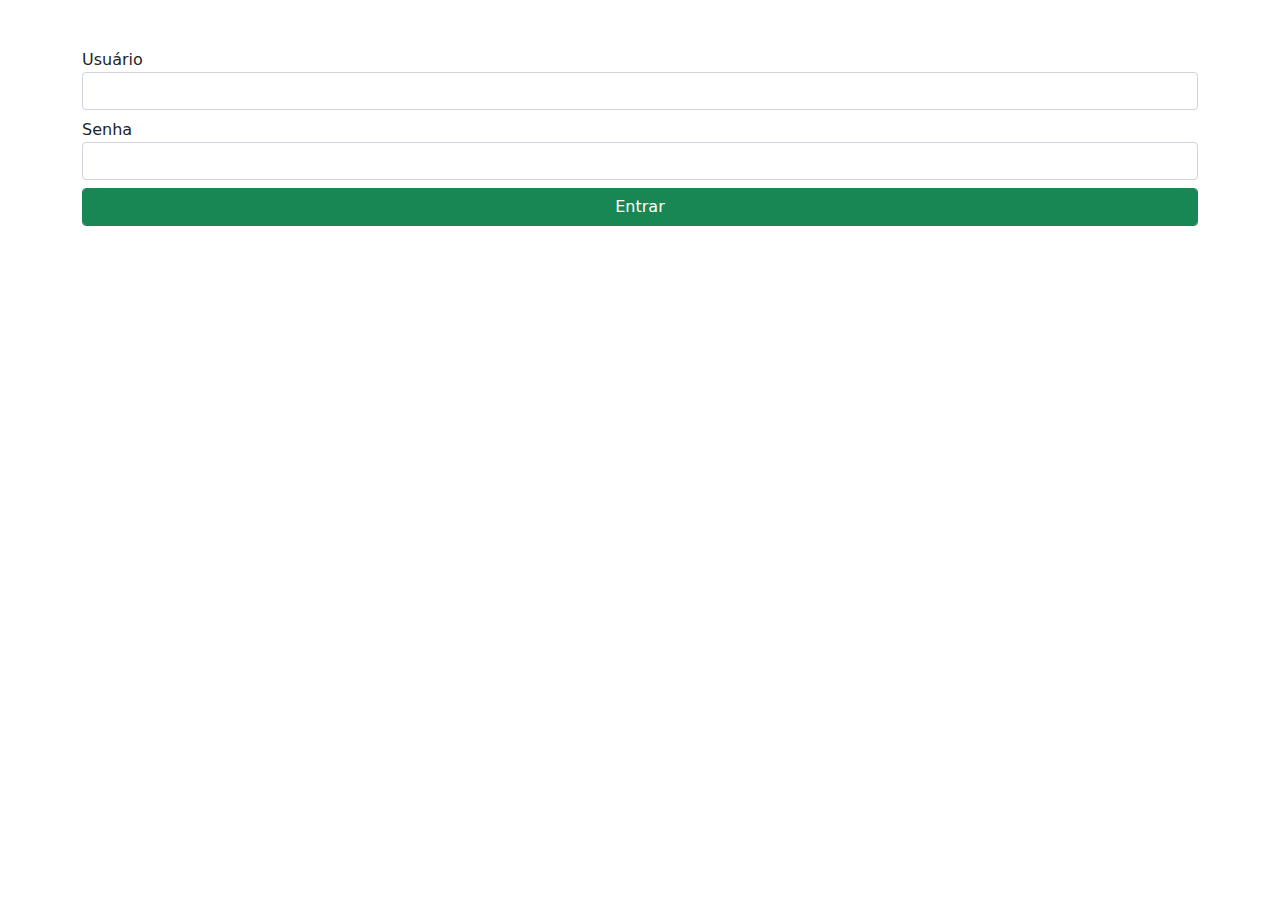
==== index.html @ b09eb182 "d1" ====
<!doctype html>
<html lang="pt-br">
  <head>
    <!-- Required meta tags -->
    <meta charset="utf-8">
    <meta name="viewport" content="width=device-width, initial-scale=1">
    <script type="text/javascript" src="javascript.js"></script>
    <link rel="stylesheet" type="text/css" href="estilo.css">

    <!-- Bootstrap CSS -->
    <link href="css/bootstrap.min.css" rel="stylesheet" 
    >

    <title>Dentista</title>
  </head>
  <body>
  		<div class="container mt-5">
	  		<div class="form-group">
	  			<label for="usuario" >Usuário</label>
	  			<input class="form-control" type="text" id="usuario">
	  		</div>	   
	  		<div class="form-group mt-2">
	  			<label for="senha">Senha</label>
	  			<input class="form-control" type="password" id="senha">
	  		</div>
	  		<div class="form-group">  			
	  			<button id="entrar" type="button" class="btn btn-success form-control mt-2">Entrar</button>
	  		</div>
  		</div>



    <!-- Optional JavaScript; choose one of the two! -->

    <!-- Option 1: Bootstrap Bundle with Popper -->
    <script src="../js/bootstrap.bundle.min.js" integrity="sha384-ygbV9kiqUc6oa4msXn9868pTtWMgiQaeYH7/t7LECLbyPA2x65Kgf80OJFdroafW" crossorigin="anonymous"></script>

    <!-- Option 2: Separate Popper and Bootstrap JS -->
    <!--
    <script src="https://cdn.jsdelivr.net/npm/@popperjs/core@2.5.4/dist/umd/popper.min.js" integrity="sha384-q2kxQ16AaE6UbzuKqyBE9/u/KzioAlnx2maXQHiDX9d4/zp8Ok3f+M7DPm+Ib6IU" crossorigin="anonymous"></script>
    <script src="https://cdn.jsdelivr.net/npm/bootstrap@5.0.0-beta1/dist/js/bootstrap.min.js" integrity="sha384-pQQkAEnwaBkjpqZ8RU1fF1AKtTcHJwFl3pblpTlHXybJjHpMYo79HY3hIi4NKxyj" crossorigin="anonymous"></script>
    -->
  </body>
</html>
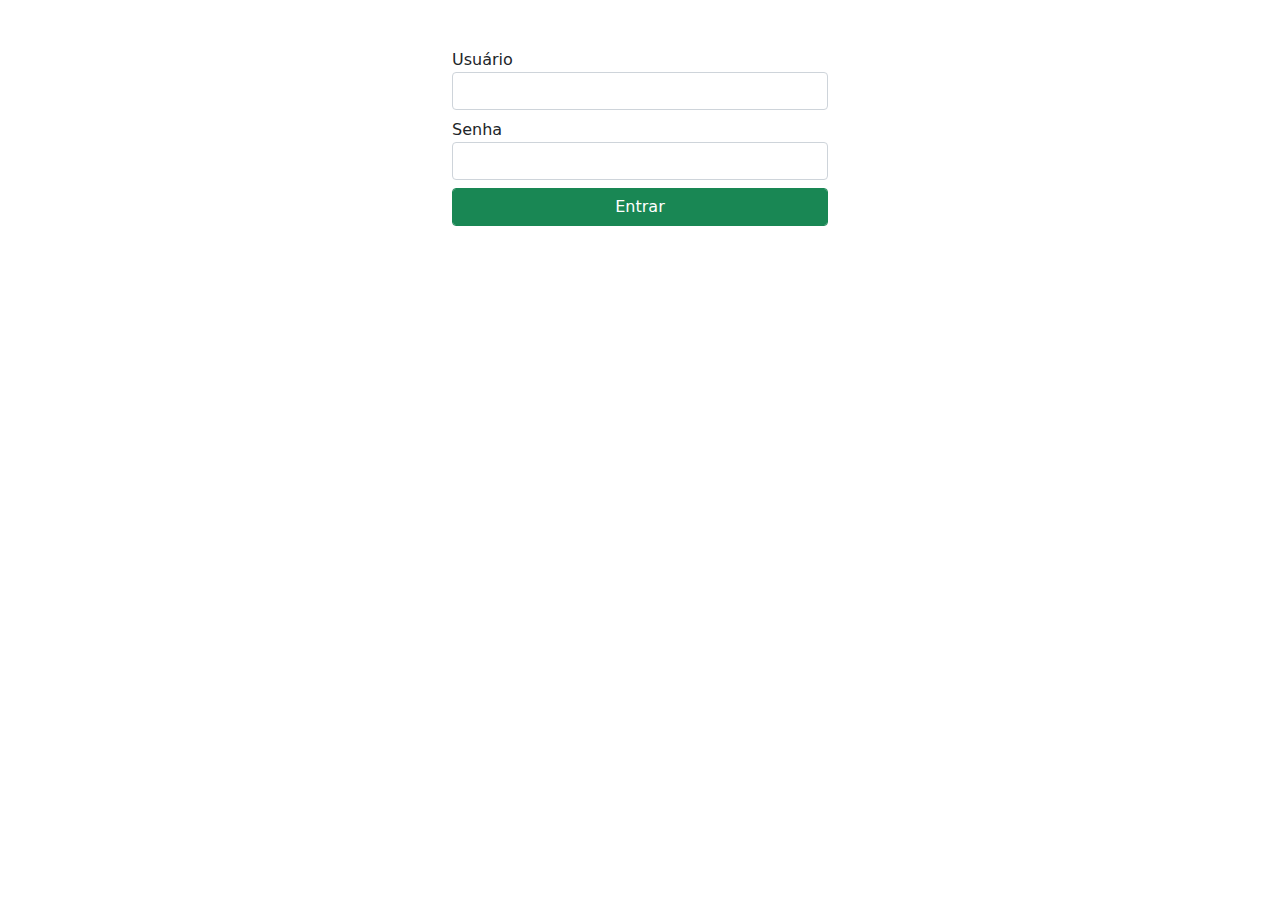
==== commit 44c36082: "d2" ====
--- a/index.html
+++ b/index.html
@@ -14,7 +14,7 @@
     <title>Dentista</title>
   </head>
   <body>
-  		<div class="container mt-5">
+  		<div class="container mt-5" id="principal">
 	  		<div class="form-group">
 	  			<label for="usuario" >Usuário</label>
 	  			<input class="form-control" type="text" id="usuario">
@@ -24,7 +24,7 @@
 	  			<input class="form-control" type="password" id="senha">
 	  		</div>
 	  		<div class="form-group">  			
-	  			<button id="entrar" type="button" class="btn btn-success form-control mt-2">Entrar</button>
+	 			<button id="entrar" type="button" class="btn btn-success form-control mt-2" onclick="entrar()" >Entrar</button>
 	  		</div>
   		</div>
 
@@ -33,7 +33,7 @@
     <!-- Optional JavaScript; choose one of the two! -->
 
     <!-- Option 1: Bootstrap Bundle with Popper -->
-    <script src="../js/bootstrap.bundle.min.js" integrity="sha384-ygbV9kiqUc6oa4msXn9868pTtWMgiQaeYH7/t7LECLbyPA2x65Kgf80OJFdroafW" crossorigin="anonymous"></script>
+    <script src="../js/bootstrap.bundle.min.js"></script>
 
     <!-- Option 2: Separate Popper and Bootstrap JS -->
     <!--
--- a/estilo.css
+++ b/estilo.css
@@ -0,0 +1,17 @@
+#principal{
+	width: 400px;	
+}
+.alinhar{
+	text-align: center;		
+}
+.margem{
+	margin-left: 50px;
+}
+.fontes{
+	font-size: 100px;
+	color: red;	
+}
+
+.item{
+	padding-top: 80px;
+}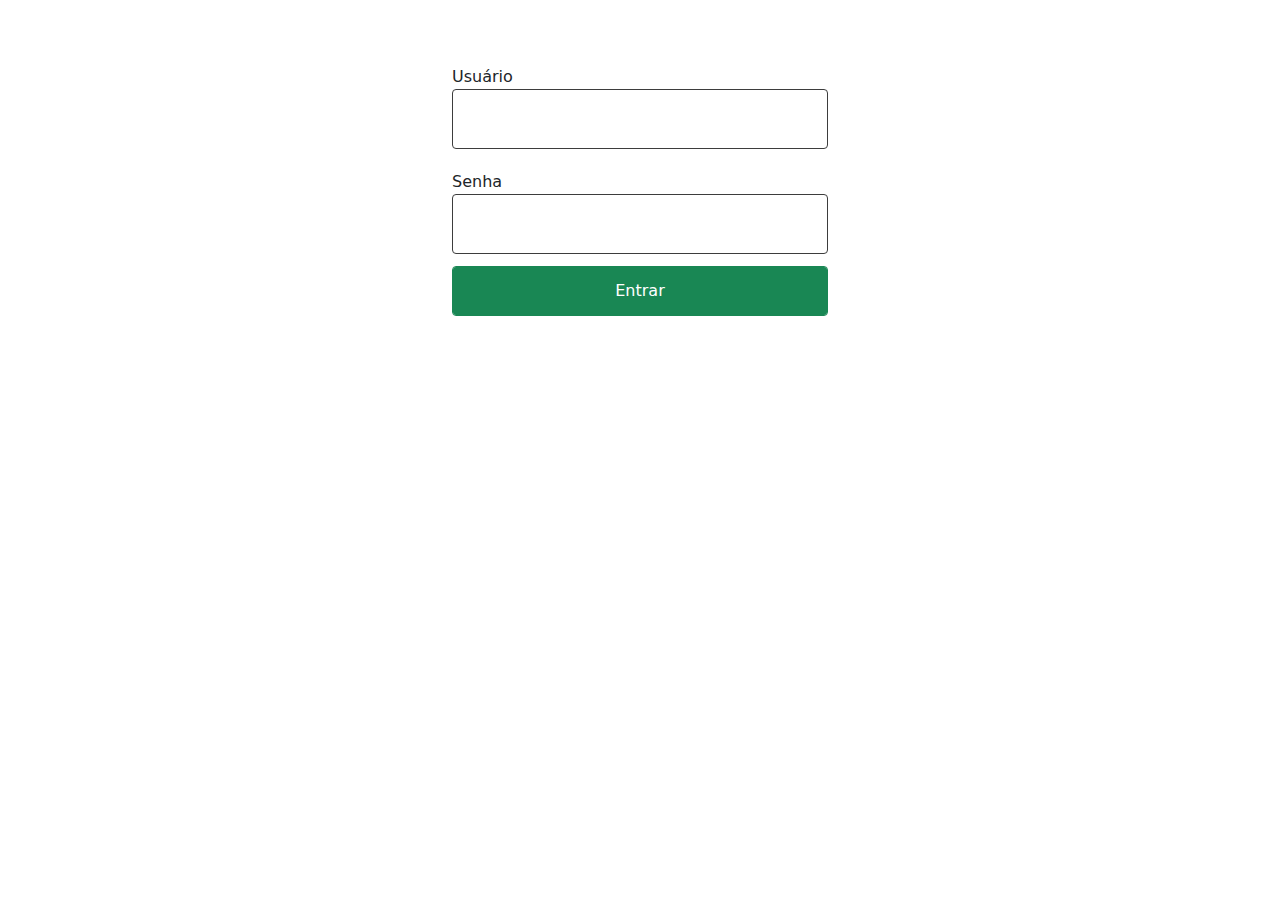
==== commit fd24e0e1: "alteracoes login/principal 1.0" ====
--- a/index.html
+++ b/index.html
@@ -19,22 +19,17 @@
 	  			<label for="usuario" >Usuário</label>
 	  			<input class="form-control" type="text" id="usuario">
 	  		</div>	   
-	  		<div class="form-group mt-2">
+	  		<div class="form-group mt-1">
 	  			<label for="senha">Senha</label>
 	  			<input class="form-control" type="password" id="senha">
 	  		</div>
-	  		<div class="form-group">  			
-	 			<button id="entrar" type="button" class="btn btn-success form-control mt-2" onclick="entrar()" >Entrar</button>
+	  		<div class="form-group mt-1">  			
+	 			   <button id="entrar" type="button" class="btn btn-success form-control mt-2 botaoLogin" onclick="entrar()" >Entrar</button>
 	  		</div>
   		</div>
-
-
-
     <!-- Optional JavaScript; choose one of the two! -->
-
     <!-- Option 1: Bootstrap Bundle with Popper -->
     <script src="../js/bootstrap.bundle.min.js"></script>
-
     <!-- Option 2: Separate Popper and Bootstrap JS -->
     <!--
     <script src="https://cdn.jsdelivr.net/npm/@popperjs/core@2.5.4/dist/umd/popper.min.js" integrity="sha384-q2kxQ16AaE6UbzuKqyBE9/u/KzioAlnx2maXQHiDX9d4/zp8Ok3f+M7DPm+Ib6IU" crossorigin="anonymous"></script>
--- a/estilo.css
+++ b/estilo.css
@@ -9,9 +9,48 @@
 }
 .fontes{
 	font-size: 100px;
-	color: red;	
+	color: red;		
 }
 
 .item{
 	padding-top: 80px;
+}
+.botaoCad{
+	float: right;
+	font-size: 50px;
+	margin-top: 40px;
+	margin-bottom: 50px;	
+}
+
+label{
+  cursor: pointer;
+}
+
+div label{
+	margin-top: 17px;
+}
+
+.cadastro{
+	font-size: 12px;	
+}
+
+body div input.form-control{	
+	height: 60px;		
+	text-transform: uppercase;
+	border: 1px solid #3d3d3d;
+}
+
+#email{
+	text-transform: none;
+}
+fieldset legend{	
+	padding-top: 50px;
+	font-size: 22px;
+}
+#dialogo{
+	display: none;
+}
+
+.botaoLogin{
+	height: 50px;
 }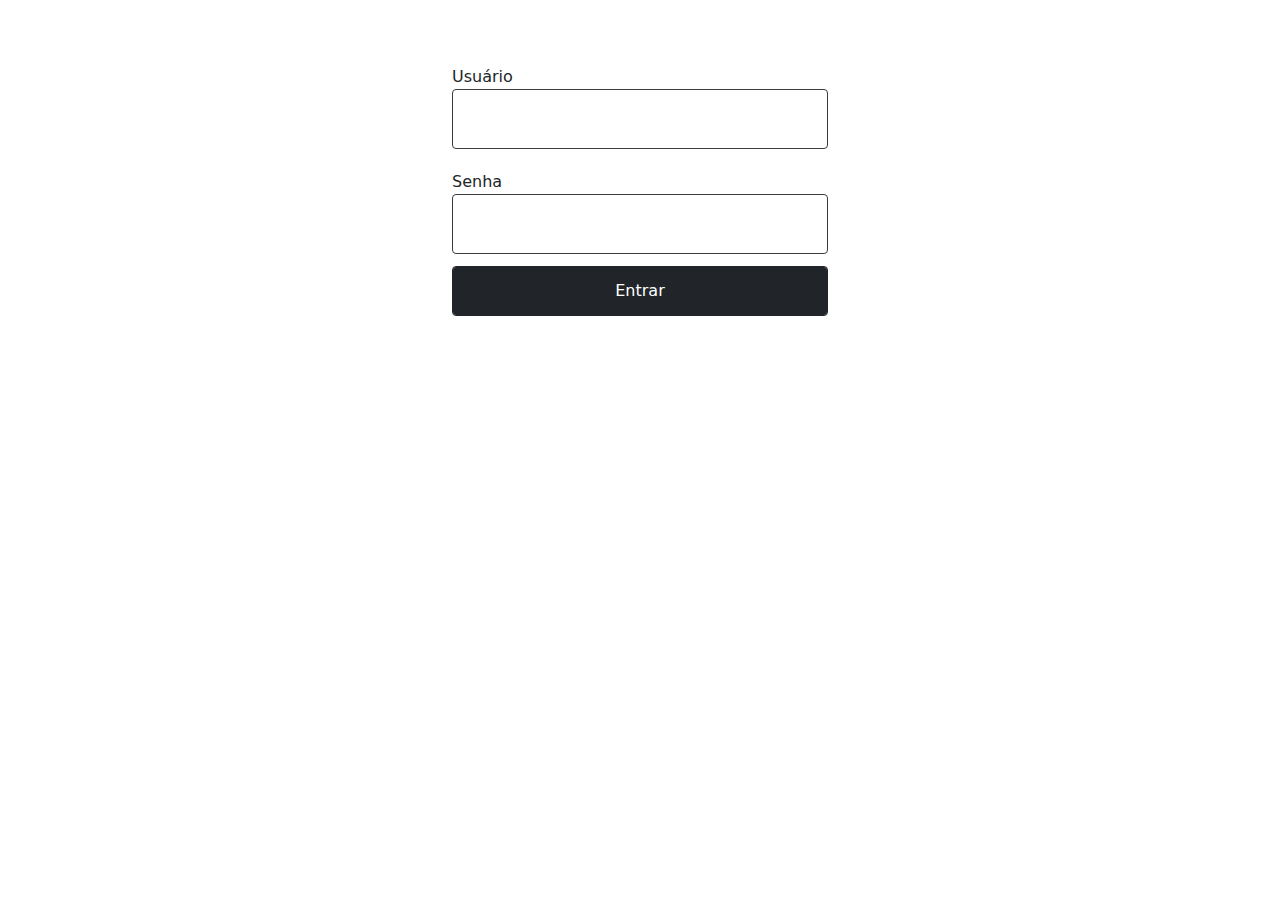
==== commit e0155155: "alteracoes principal" ====
--- a/index.html
+++ b/index.html
@@ -24,7 +24,7 @@
 	  			<input class="form-control" type="password" id="senha">
 	  		</div>
 	  		<div class="form-group mt-1">  			
-	 			   <button id="entrar" type="button" class="btn btn-success form-control mt-2 botaoLogin" onclick="entrar()" >Entrar</button>
+	 			   <button id="entrar" type="button" class="btn btn-dark form-control mt-2" onclick="entrar()" >Entrar</button>
 	  		</div>
   		</div>
     <!-- Optional JavaScript; choose one of the two! -->
--- a/estilo.css
+++ b/estilo.css
@@ -1,15 +1,21 @@
 #principal{
 	width: 400px;	
 }
+
+#entrar{
+	height: 50px;
+}
+
 .alinhar{
 	text-align: center;		
 }
+
 .margem{
 	margin-left: 50px;
 }
 .fontes{
 	font-size: 100px;
-	color: red;		
+	color: black;		
 }
 
 .item{
@@ -51,6 +57,6 @@
 	display: none;
 }
 
-.botaoLogin{
-	height: 50px;
-}+div a:hover{
+	color: yellow;
+}
